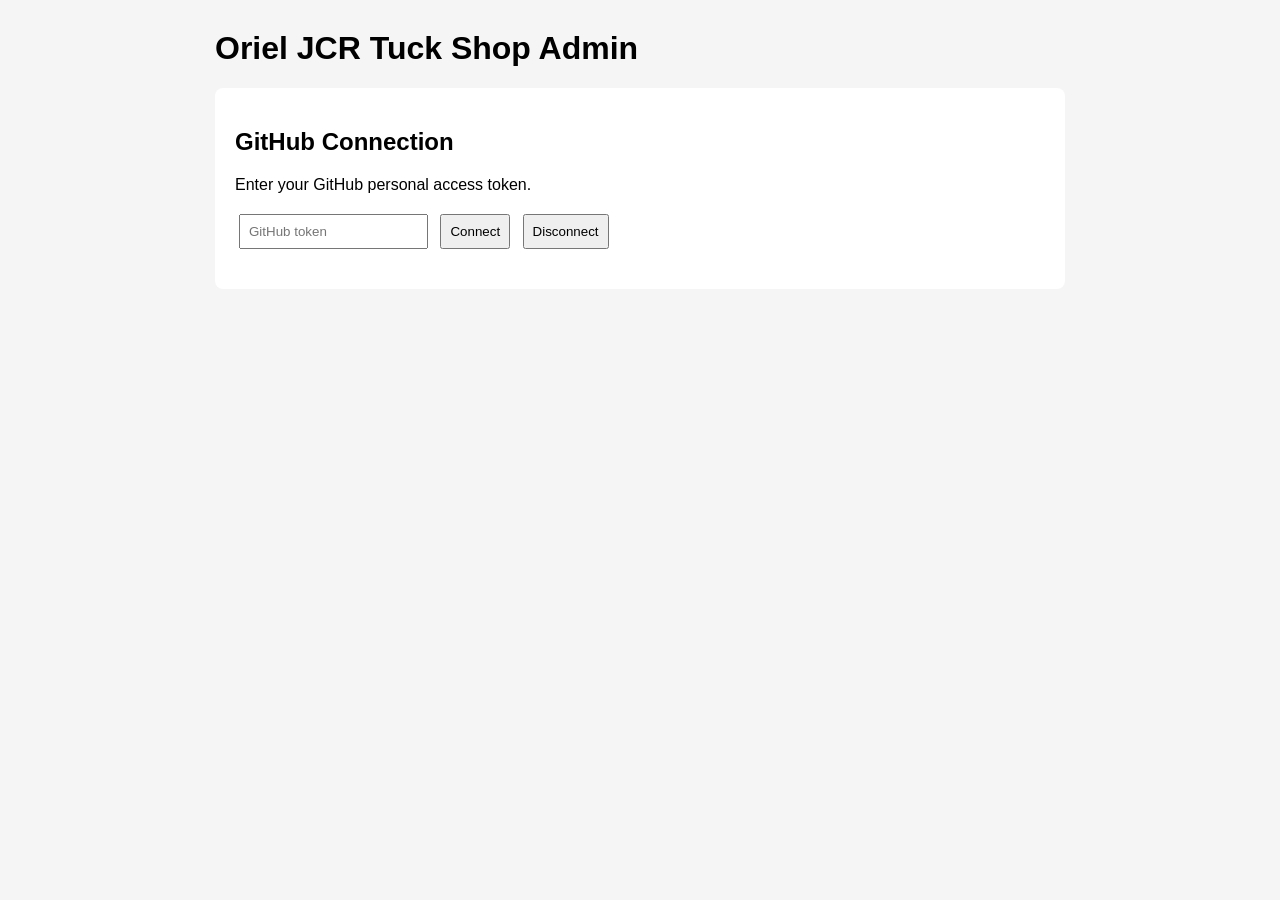
==== admin/index.html @ 1c883fde "Add admin interface with product management and GitHub connection" ====
<!DOCTYPE html>
<html lang="en">
<head>
  <meta charset="UTF-8">
  <meta name="viewport"
        content="width=device-width, initial-scale=1">
  <title>Oriel JCR Tuck Shop Admin</title>
  <style>
    body {
      font-family: Arial, sans-serif;
      max-width: 850px;
      margin: 30px auto;
      padding: 0 16px;
      background: #f5f5f5;
    }
    section {
      background: white;
      padding: 20px;
      margin: 20px 0;
      border-radius: 8px;
    }
    input, select, button {
      padding: 8px;
      margin: 4px;
      max-width: 100%;
    }
    button { cursor: pointer; }
    .item {
      padding: 12px 0;
      border-bottom: 1px solid #ddd;
    }
    .item img {
      width: 55px;
      height: 55px;
      object-fit: contain;
      vertical-align: middle;
    }
    .item button { float: right; }
    .day {
      margin: 12px 0;
      padding-bottom: 10px;
      border-bottom: 1px solid #eee;
    }
    .session { margin: 6px 0; }
    .session input { width: 105px; }
    #message { white-space: pre-wrap; }
  </style>
  <script src="admin.js" defer></script>
</head>
<body>

  <h1>Oriel JCR Tuck Shop Admin</h1>

  <section>
    <h2>GitHub Connection</h2>
    <p>Enter your GitHub personal access token.</p>
    <input type="password" id="token"
           placeholder="GitHub token"
           autocomplete="off">
    <button id="connect">Connect</button>
    <button id="disconnect">Disconnect</button>
    <p id="message" role="status"></p>
  </section>

  <div id="editor" hidden>
    <section>
      <h2>Products</h2>
      <div id="items-list"></div>

      <h3>Add / Edit Product</h3>
      <form id="item-form">
        <input id="name" placeholder="Product name" required>
        <input id="price" type="number" min="0"
               step="0.01" placeholder="Price" required>
        <input id="image" placeholder="images/example.jpg">
        <label>
          <input id="available" type="checkbox" checked>
          Available
        </label>
        <p>
          <button type="submit">Save Product</button>
          <button type="button" id="clear-item">Clear</button>
        </p>
      </form>

      <button id="save-items">Publish Products to GitHub</button>
    </section>

    <section>
      <h2>Opening Hours</h2>
      <div id="hours-list"></div>
      <button id="save-hours">Publish Hours to GitHub</button>
    </section>
  </div>

</body>
</html>
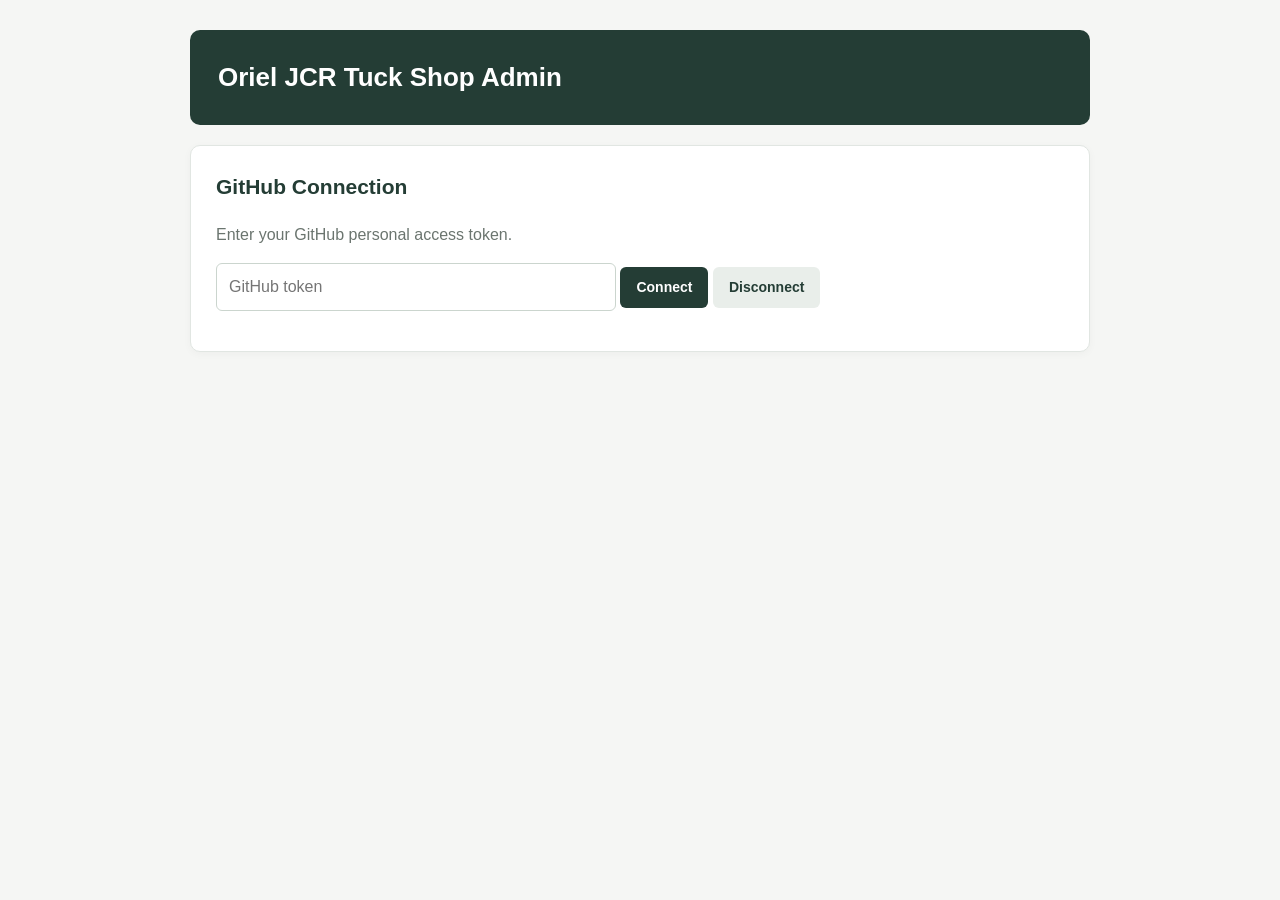
==== commit 1ca24ee4: "Refactor admin interface by moving styles to a separate CSS file" ====
--- a/admin/index.html
+++ b/admin/index.html
@@ -6,46 +6,7 @@
   <meta name="viewport"
         content="width=device-width, initial-scale=1">
   <title>Oriel JCR Tuck Shop Admin</title>
-  <style>
-    body {
-      font-family: Arial, sans-serif;
-      max-width: 850px;
-      margin: 30px auto;
-      padding: 0 16px;
-      background: #f5f5f5;
-    }
-    section {
-      background: white;
-      padding: 20px;
-      margin: 20px 0;
-      border-radius: 8px;
-    }
-    input, select, button {
-      padding: 8px;
-      margin: 4px;
-      max-width: 100%;
-    }
-    button { cursor: pointer; }
-    .item {
-      padding: 12px 0;
-      border-bottom: 1px solid #ddd;
-    }
-    .item img {
-      width: 55px;
-      height: 55px;
-      object-fit: contain;
-      vertical-align: middle;
-    }
-    .item button { float: right; }
-    .day {
-      margin: 12px 0;
-      padding-bottom: 10px;
-      border-bottom: 1px solid #eee;
-    }
-    .session { margin: 6px 0; }
-    .session input { width: 105px; }
-    #message { white-space: pre-wrap; }
-  </style>
+  <link rel="stylesheet" href="admin.css">
   <script src="admin.js" defer></script>
 </head>
 <body>
@@ -73,7 +34,35 @@
         <input id="name" placeholder="Product name" required>
         <input id="price" type="number" min="0"
                step="0.01" placeholder="Price" required>
-        <input id="image" placeholder="images/example.jpg">
+        <div class="image-manager">
+            <label for="image">Product image path</label>
+            <input id="image" placeholder="images/example.jpg">
+
+            <div>
+                <label for="image-file">Choose an image</label>
+                <input
+                type="file"
+                id="image-file"
+                accept="image/png,image/jpeg,image/webp,image/gif"
+                >
+            </div>
+
+            <div>
+                <label for="image-filename">Filename</label>
+                <input
+                id="image-filename"
+                placeholder="example.jpg"
+                >
+            </div>
+
+            <button type="button" id="upload-image">
+                Upload Image to GitHub
+            </button>
+
+            <button type="button" id="rename-image">Rename Existing Image</button>
+
+            <p id="image-message" role="status"></p>
+        </div>
         <label>
           <input id="available" type="checkbox" checked>
           Available
--- a/admin/admin.css
+++ b/admin/admin.css
@@ -0,0 +1,385 @@
+
+/* ==============================
+   ORIEL JCR TUCK SHOP ADMIN
+   ============================== */
+
+:root {
+  --green: #243d35;
+  --green-hover: #355c4d;
+  --background: #f5f6f4;
+  --white: #ffffff;
+  --text: #242b27;
+  --muted: #6b756f;
+  --border: #e1e6e2;
+  --danger: #b53a3a;
+  --radius: 10px;
+}
+
+* {
+  box-sizing: border-box;
+}
+
+body {
+  margin: 0;
+  padding: 30px 20px;
+  font-family: Arial, Helvetica, sans-serif;
+  background: var(--background);
+  color: var(--text);
+  line-height: 1.5;
+}
+
+/* Main layout */
+
+body > h1,
+body > section,
+body > #editor {
+  max-width: 900px;
+  margin-left: auto;
+  margin-right: auto;
+}
+
+body > h1 {
+  background: var(--green);
+  color: white;
+  padding: 28px;
+  border-radius: var(--radius);
+  margin-top: 0;
+  margin-bottom: 20px;
+  font-size: 26px;
+}
+
+#editor[hidden] {
+  display: none;
+}
+
+/* Sections */
+
+section {
+  background: var(--white);
+  padding: 25px;
+  margin-bottom: 20px;
+  border: 1px solid var(--border);
+  border-radius: var(--radius);
+  box-shadow: 0 2px 8px rgba(0, 0, 0, 0.035);
+}
+
+h2 {
+  margin: 0 0 20px;
+  font-size: 21px;
+  color: var(--green);
+}
+
+h3 {
+  margin: 20px 0 12px;
+  font-size: 16px;
+}
+
+p {
+  color: var(--muted);
+}
+
+/* Inputs */
+
+input[type="text"],
+input[type="password"],
+input[type="number"],
+input[type="time"],
+input:not([type]),
+select {
+  padding: 11px 12px;
+  border: 1px solid #cbd5ce;
+  border-radius: 6px;
+  font: inherit;
+  background: white;
+  color: var(--text);
+  max-width: 100%;
+  transition: border-color 0.15s;
+}
+
+input:focus,
+select:focus {
+  outline: 2px solid rgba(36, 61, 53, 0.15);
+  border-color: var(--green);
+}
+
+input[type="checkbox"] {
+  accent-color: var(--green);
+  width: 17px;
+  height: 17px;
+  vertical-align: middle;
+}
+
+input[type="file"] {
+  max-width: 100%;
+  padding: 10px;
+  background: var(--background);
+  border: 1px dashed #b8c7bd;
+  border-radius: 6px;
+}
+
+/* Buttons */
+
+button {
+  background: var(--green);
+  color: white;
+  border: none;
+  border-radius: 6px;
+  padding: 10px 16px;
+  font: inherit;
+  font-size: 14px;
+  font-weight: 600;
+  cursor: pointer;
+  transition: background 0.15s, transform 0.15s;
+}
+
+button:hover:not(:disabled) {
+  background: var(--green-hover);
+}
+
+button:active:not(:disabled) {
+  transform: scale(0.98);
+}
+
+button:disabled {
+  opacity: 0.5;
+  cursor: not-allowed;
+}
+
+/* Secondary buttons */
+
+#disconnect,
+#clear-item {
+  background: #e9eeea;
+  color: var(--green);
+}
+
+#disconnect:hover,
+#clear-item:hover {
+  background: #dbe5dd;
+}
+
+/* GitHub connection */
+
+#token {
+  width: min(100%, 400px);
+}
+
+#message {
+  margin-top: 15px;
+  font-size: 14px;
+  white-space: pre-wrap;
+  overflow-wrap: anywhere;
+}
+
+/* Product list */
+
+#items-list {
+  border: 1px solid var(--border);
+  border-radius: 8px;
+  overflow: hidden;
+}
+
+.item {
+  display: flex;
+  align-items: center;
+  gap: 12px;
+  padding: 12px;
+  border-bottom: 1px solid var(--border);
+  background: white;
+}
+
+.item:last-child {
+  border-bottom: none;
+}
+
+.item:nth-child(even) {
+  background: #fafbf9;
+}
+
+.item img {
+  width: 55px;
+  height: 55px;
+  object-fit: contain;
+  flex-shrink: 0;
+  border-radius: 5px;
+  background: white;
+}
+
+.item span {
+  flex: 1;
+  min-width: 0;
+  overflow-wrap: anywhere;
+  font-size: 14px;
+}
+
+.item button {
+  flex-shrink: 0;
+  padding: 8px 12px;
+}
+
+.item button:last-child {
+  background: #fce8e8;
+  color: var(--danger);
+}
+
+.item button:last-child:hover {
+  background: #f7d2d2;
+}
+
+/* Product editor */
+
+#item-form {
+  background: #f9faf8;
+  border: 1px solid var(--border);
+  border-radius: 8px;
+  padding: 20px;
+}
+
+#item-form > input:not([type="checkbox"]) {
+  display: block;
+  width: 100%;
+  margin-bottom: 12px;
+}
+
+#item-form > label {
+  display: inline-flex;
+  align-items: center;
+  gap: 7px;
+  margin: 8px 0;
+}
+
+/* Image uploader */
+
+.image-manager {
+  margin-top: 15px;
+  padding: 18px;
+  border: 1px solid var(--border);
+  border-radius: 8px;
+  background: white;
+}
+
+.image-manager > label,
+.image-manager > div > label {
+  display: block;
+  font-size: 13px;
+  font-weight: bold;
+  margin-bottom: 6px;
+}
+
+.image-manager > input,
+.image-manager > div > input {
+  display: block;
+  width: 100%;
+  margin-bottom: 14px;
+}
+
+.image-manager button {
+  margin: 4px 5px 4px 0;
+}
+
+#image-message {
+  font-size: 13px;
+  overflow-wrap: anywhere;
+}
+
+/* Publish buttons */
+
+#save-items,
+#save-hours {
+  width: 100%;
+  padding: 14px;
+  margin-top: 20px;
+  font-size: 15px;
+}
+
+/* Opening hours */
+
+.day {
+  border: 1px solid var(--border);
+  border-radius: 8px;
+  padding: 15px;
+  margin-bottom: 12px;
+  background: #fafbf9;
+}
+
+.day h3 {
+  margin: 0 0 12px;
+  color: var(--green);
+}
+
+.session {
+  display: flex;
+  align-items: center;
+  gap: 10px;
+  margin-bottom: 10px;
+  flex-wrap: wrap;
+}
+
+.session input {
+  width: 125px;
+}
+
+.session button {
+  background: #fce8e8;
+  color: var(--danger);
+}
+
+.session button:hover {
+  background: #f7d2d2;
+}
+
+.day > button {
+  background: #e9eeea;
+  color: var(--green);
+  margin-top: 5px;
+}
+
+.day > button:hover {
+  background: #dbe5dd;
+}
+
+/* Mobile layout */
+
+@media (max-width: 600px) {
+  body {
+    padding: 12px;
+  }
+
+  body > h1 {
+    padding: 22px 18px;
+    font-size: 22px;
+  }
+
+  section {
+    padding: 16px;
+  }
+
+  .item {
+    flex-wrap: wrap;
+  }
+
+  .item span {
+    flex-basis: calc(100% - 75px);
+  }
+
+  .item button {
+    flex: 1;
+  }
+
+  #item-form {
+    padding: 14px;
+  }
+
+  .session {
+    gap: 6px;
+  }
+
+  .session input {
+    width: 110px;
+  }
+
+  #connect,
+  #disconnect {
+    margin-top: 8px;
+  }
+}
